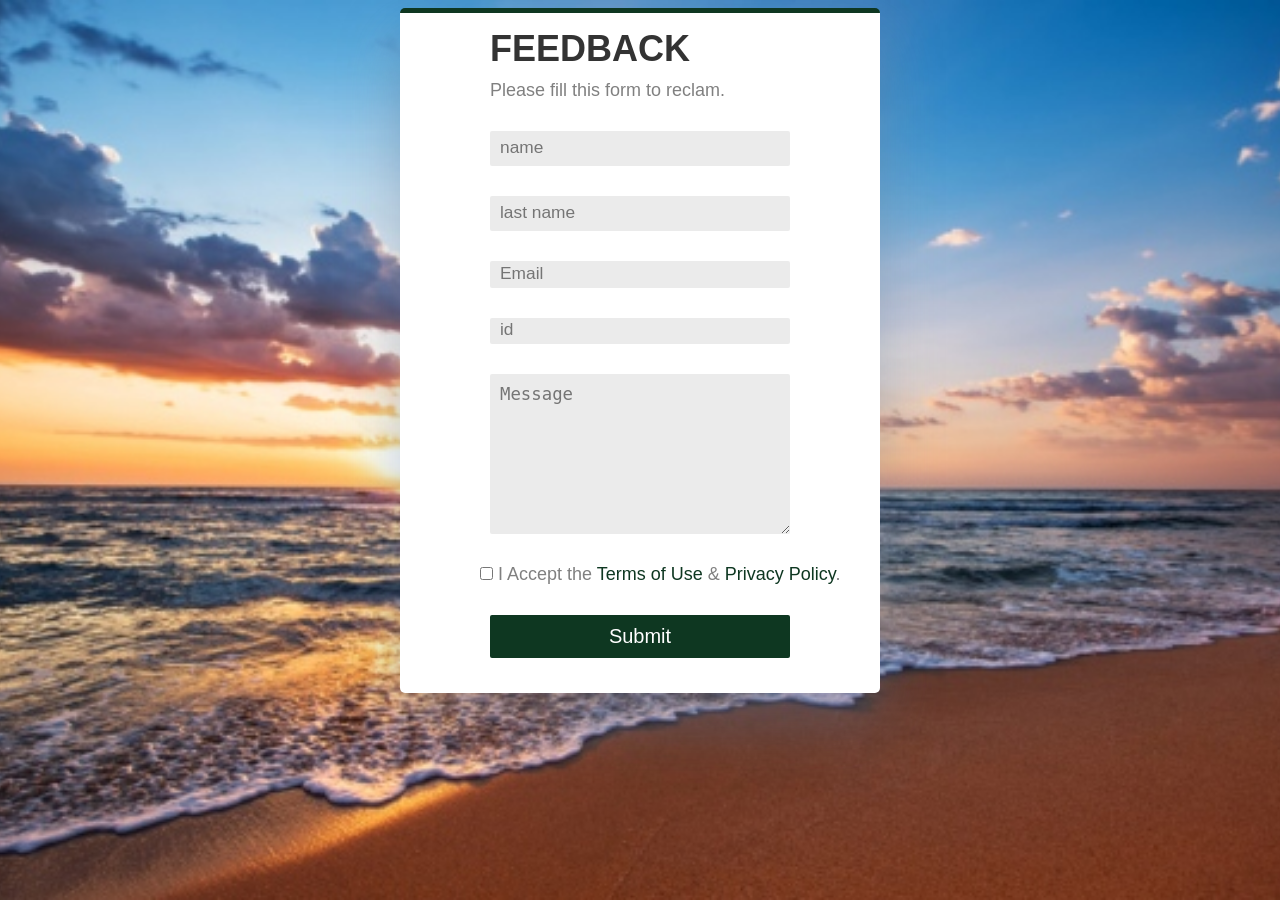
==== views/Form.html @ cf9778b9 "commit first" ====
<html lang="en">

<head>
  <meta charset="UTF-8">
  <meta name="viewport" content="width=device-width, initial-scale=1.0">
  <meta http-equiv="X-UA-Compatible" content="ie=edge">
  <link rel="stylesheet" href="style.css">

</head>

<body>
  <div class="wrapper">
    <form class="form" method ="post" action="connexion.php">
      <div class="pageTitle title">FEEDBACK </div>
      <div class="secondaryTitle title">Please fill this form to reclam.</div>
      <input type="text" class="name formEntry" name="nom"  id="nom"placeholder="name" />
	    <input type="text" class="last name formEntry"name="prenom" id="prenom" placeholder="last name" />
      <input type="text" class="email formEntry" name="email" id="email" placeholder="Email"/>
	  <input type="number" class="id formEntry"  name="id"  id="id"placeholder="id"/>
      <textarea class="message formEntry"  name="message"id="message" placeholder="Message"></textarea>
      <input type="checkbox" class="termsConditions" value="Term">
      <label style="color: grey" for="terms"> I Accept the <span style="color: #0e3721">Terms of Use</span> & <span style="color: #0e3721">Privacy Policy</span>.</label><br>
      <button class="submit formEntry" onclick="thanks()">Submit</button>
    </form>
  </div>
  <script src="script.js"></script>
</body>

</html>
---- views/style.css ----
body{
	background: url('f.jpg') center no-repeat;
	background-size: cover;
	color: #333;
	font-size: 18px;
	font-family: 'Raleway', sans-serif;
}

#title-Tag-Line {
  font-size: 20px;
}
/* .card-item__bg{
  width: 150px;
  margin-left: auto;
  margin-right: auto;
  left: 0;
  right: 0;
  display: block;
  position: relative;
  margin: 30px auto;
  transform: translate(0px, 50px);
  z-index: 5;
} */

/* form animation starts */
.form {
  background: #fff;
  box-shadow: 0 30px 60px 0 rgba(90, 116, 148, 0.4);
  border-radius: 5px;
  max-width: 480px;
  margin-left: auto;
  margin-right: auto;
  padding-top: 5px;
  padding-bottom: 5px;
  left: 0;
  right: 0;
  position: absolute;
  border-top: 5px solid #0e3721;
/*   z-index: 1; */
  animation: bounce 1.5s infinite;
}
::-webkit-input-placeholder {
  font-size: 1.3em;
}

.title{
  display: block;
  font-family: sans-serif;
  margin: 10px auto 5px;
  width: 300px;
}
.termsConditions{
  margin: 0 auto 5px 80px;
}

.pageTitle{
  font-size: 2em;
  font-weight: bold;
}
.secondaryTitle{
  color: grey;
}

.name {
  background-color: #ebebeb;
  color: white;
}
.name:hover {
  border-bottom: 5px solid #0e3721;
  height: 30px;
  width: 380px;
  transition: ease 0.5s;
}

.email {
  background-color: #ebebeb;
  height: 2em;
}

.email:hover {
  border-bottom: 5px solid #0e3721;
  height: 30px;
  width: 380px;
  transition: ease 0.5s;
}
.id {
  background-color: #ebebeb;
  height: 2em;
}

.id:hover {
  border-bottom: 5px solid #0e3721;
  height: 30px;
  width: 380px;
  transition: ease 0.5s;
}
.message {
  background-color: #ebebeb;
  overflow: hidden;
  height: 10rem;
}

.message:hover {
  border-bottom: 5px solid #0e3721;
  height: 12em;
  width: 380px;
  transition: ease 0.5s;
}

.formEntry {
  display: block;
  margin: 30px auto;
  min-width: 300px;
  padding: 10px;
  border-radius: 2px;
  border: none;
  transition: all 0.5s ease 0s;
}

.submit {
  width: 200px;
  color: white;
  background-color: #0e3721;
  font-size: 20px;
}

.submit:hover {
  box-shadow: 15px 15px 15px 5px rgba(78, 72, 77, 0.219);
  transform: translateY(-3px);
  width: 300px;
  border-top: 5px solid #0e3750;
  border-radius: 0%;
}

@keyframes bounce {
  0% {
    tranform: translate(0, 4px);
  }
  50% {
    transform: translate(0, 8px);
  }
}
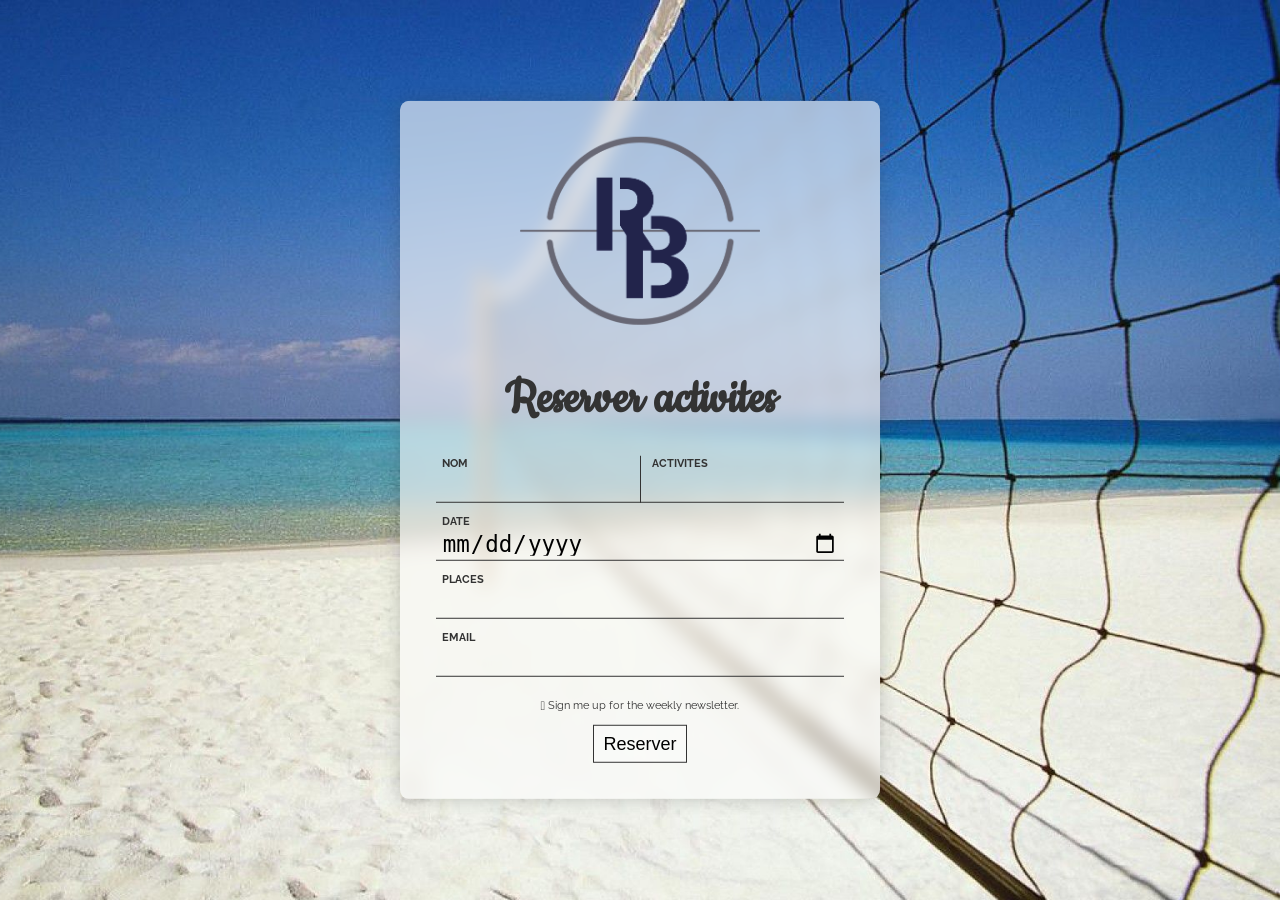
==== commit 454f7830: "First commit" ====
--- a/views/Form.html
+++ b/views/Form.html
@@ -1,30 +1,54 @@
+<!DOCTYPE HTML>
+<html>
+<head>
 
-<html lang="en">
-
-<head>
-  <meta charset="UTF-8">
-  <meta name="viewport" content="width=device-width, initial-scale=1.0">
-  <meta http-equiv="X-UA-Compatible" content="ie=edge">
-  <link rel="stylesheet" href="style.css">
+<meta name="viewport" content="width=device-width, initial-scale=1">
+<link rel="stylesheet" href="main.css">
+<title>formulaire</title>
 
 </head>
 
-<body>
-  <div class="wrapper">
-    <form class="form" method ="post" action="connexion.php">
-      <div class="pageTitle title">FEEDBACK </div>
-      <div class="secondaryTitle title">Please fill this form to reclam.</div>
-      <input type="text" class="name formEntry" name="nom"  id="nom"placeholder="name" />
-	    <input type="text" class="last name formEntry"name="prenom" id="prenom" placeholder="last name" />
-      <input type="text" class="email formEntry" name="email" id="email" placeholder="Email"/>
-	  <input type="number" class="id formEntry"  name="id"  id="id"placeholder="id"/>
-      <textarea class="message formEntry"  name="message"id="message" placeholder="Message"></textarea>
-      <input type="checkbox" class="termsConditions" value="Term">
-      <label style="color: grey" for="terms"> I Accept the <span style="color: #0e3721">Terms of Use</span> & <span style="color: #0e3721">Privacy Policy</span>.</label><br>
-      <button class="submit formEntry" onclick="thanks()">Submit</button>
-    </form>
-  </div>
-  <script src="script.js"></script>
+<div class="container">
+	<header>
+		<h1>
+			<a href="#">
+				<img src="logo_web.png" alt="hotel">
+			</a>
+		</h1>
+	</header>
+	<body>
+	<h1 class="text-center">Reserver activites</h1>
+	<form class="registration-form" NAME="f" action="connexion.php" method="POST">
+		<label class="col-one-half">
+			<span class="label-text">Nom</span>
+			<input type="text" name="nom",id="nom">
+		</label>
+		<label class="col-one-half">
+			<span class="label-text">activites</span>
+			<input type="text" name="activites" id="activites">
+		</label>
+		<label>
+			<span class="label-text">date</span>
+			<input type="date" name="date" id="date">
+		</label>
+		<label>
+			<span class="label-text">places</span>
+			<input type="number" name="places" id="places">
+		</label>
+		<label>
+			<span class="label-text">email</span>
+			<input type="text" name="email" id="email">
+		</label>
+		<label class="checkbox">
+			<input type="checkbox" name="newsletter" >
+			<span>Sign me up for the weekly newsletter.</span>
+		</label>
+		<div class="text-center">
+			<button class="submit" name="register">Reserver</button>
+		</div>
+	</form>
+</div>
+<script src="fo.js">
+</script>
 </body>
-
 </html>
--- a/views/main.css
+++ b/views/main.css
@@ -0,0 +1,203 @@
+@import url(https://fonts.googleapis.com/css?family=Cookie|Raleway:300,700,400);
+*{
+	box-sizing: border-box;
+	font-size: 1em;
+	margin: 0;
+	padding: 0;
+}
+body{
+	background: url('background.jpg') center no-repeat;
+	background-size: cover;
+	color: #333;
+	font-size: 18px;
+	font-family: 'Raleway', sans-serif;
+}
+.container{
+	border-radius: 0.5em;
+	box-shadow: 0 0 1em 0 rgba(51,51,51,0.25);
+	display: block;
+	max-width: 480px;
+	overflow: hidden;
+	-webkit-transform: translate(-50%, -50%);
+	-ms-transform: translate(-50%, -50%);
+	transform: translate(-50%, -50%);
+	padding: 2em;
+	position: absolute;
+		top: 50%;
+		left: 50%;
+		z-index: 1;
+	width: 98%;
+}
+.container:before{
+	background: url('background.jpg') center no-repeat;
+	background-size: cover;
+	content: '';
+	-webkit-filter: blur(10px);
+	filter: blur(10px);
+	height: 100vh;
+	position: absolute;
+		top: 50%;
+		left: 50%;
+		z-index: -1;
+	-webkit-transform: translate(-50%, -50%);
+	-ms-transform: translate(-50%, -50%);
+	transform: translate(-50%, -50%);
+	width: 100vw;
+}
+.container:after{
+	background: rgba(255,255,255,0.6);
+	content: '';
+	display: block;
+	height: 100%;
+	position: absolute;
+		top: 0;
+		left: 0;
+		z-index: -1;
+	width: 100%;
+}
+form button.submit{
+	background: rgba(255,255,255,0.25);
+	border: 1px solid #333;
+	line-height: 1em;
+	padding: 0.5em 0.5em;
+	-webkit-transition: all 0.25s;
+	transition: all 0.25s;
+}
+form button:hover,
+form button:focus,
+form button:active,
+form button.loading{
+	background: #333;
+	color: #fff;
+	outline: none;
+}
+form button.success{
+	background: #27ae60;
+	border-color: #27ae60; 
+	color: #fff;
+}
+@-webkit-keyframes spin{
+	from{ transform: rotate(0deg); }
+	to{ transform: rotate(360deg); }
+}
+@keyframes spin{
+	from{ transform: rotate(0deg); }
+	to{ transform: rotate(360deg); }
+}
+form button span.loading-spinner{
+	-webkit-animation: spin 0.5s linear infinite;
+	animation: spin 0.5s linear infinite;
+	border: 2px solid #fff;
+	border-top-color: transparent;
+	border-radius: 50%;
+	display: inline-block;
+	height: 1em;
+	width: 1em;
+}
+
+form label{
+	border-bottom: 1px solid #333;
+	display: block;
+	font-size: 1.25em;
+	margin-bottom: 0.5em;
+	-webkit-transition: all 0.25s;
+	transition: all 0.25s;
+}
+form label.col-one-half{
+	float: left;
+	width: 50%;
+}
+form label.col-one-half:nth-of-type(even){
+	border-left: 1px solid #333;
+	padding-left: 0.25em;
+}
+form label input{
+	background: none;
+	border: none;
+	line-height: 1em;
+	font-weight: 300;
+	padding: 0.125em 0.25em;
+	width: 100%;
+}
+form label input:focus{
+	outline: none;
+}
+form label input:-webkit-autofill{
+	background-color: transparent !important;
+}
+form label span.label-text{
+	display: block;
+	font-size: 0.5em;
+	font-weight: bold;
+	padding-left: 0.5em;
+	text-transform: uppercase;
+	-webkit-transition: all 0.25s;
+	transition: all 0.25s;
+}
+form label.checkbox{
+	border-bottom: 0;
+	text-align: center;
+}
+form label.checkbox input{
+	display: none;
+}
+form label.checkbox span{
+	font-size: 0.5em;
+}
+form label.checkbox span:before{
+	content: '\e157';
+	display: inline-block;
+	font-family: 'Glyphicons Halflings';
+	font-size: 1.125em;
+	padding-right: 0.25em;
+	position: relative;
+		top: 1px;
+}
+form label.checkbox input:checked + span:before{content: '\e067';}
+form label.invalid{border-color: #c0392b !important;}
+form label.invalid span.label-text{color: #c0392b;}
+form label.password{position: relative;}
+form label.password button.toggle-visibility{
+	background: none;
+	border: none;
+	cursor: pointer;
+	font-size: 0.75em;
+	line-height: 1em;
+	position: absolute;
+		top: 50%;
+		right: 0.5em;
+	text-align: center;
+	-webkit-transform: translateY(-50%);
+	-ms-transform: translateY(-50%);
+	transform: translateY(-50%);
+	-webkit-transition: all 0.25s;
+	transition: all 0.25s;
+}
+form label.password button.toggle-visibility:hover,
+form label.password button.toggle-visibility:focus,
+form label.password button.toggle-visibility:active{
+	color: #000;
+	outline: none;
+}
+form label.password button.toggle-visibility span{vertical-align: middle;}
+
+h1{
+	font-size: 3em;
+	margin: 0 0 0.5em 0;
+	text-align: center;
+	font-family: 'Cookie', cursive;
+}
+h1 img{
+	height: auto;
+	margin: 0 auto;
+	max-width: 240px;
+	width: 100%;
+}
+html{
+	font-size: 18px;
+	height: 100%;
+}
+
+.text-center{
+	text-align: center;
+}
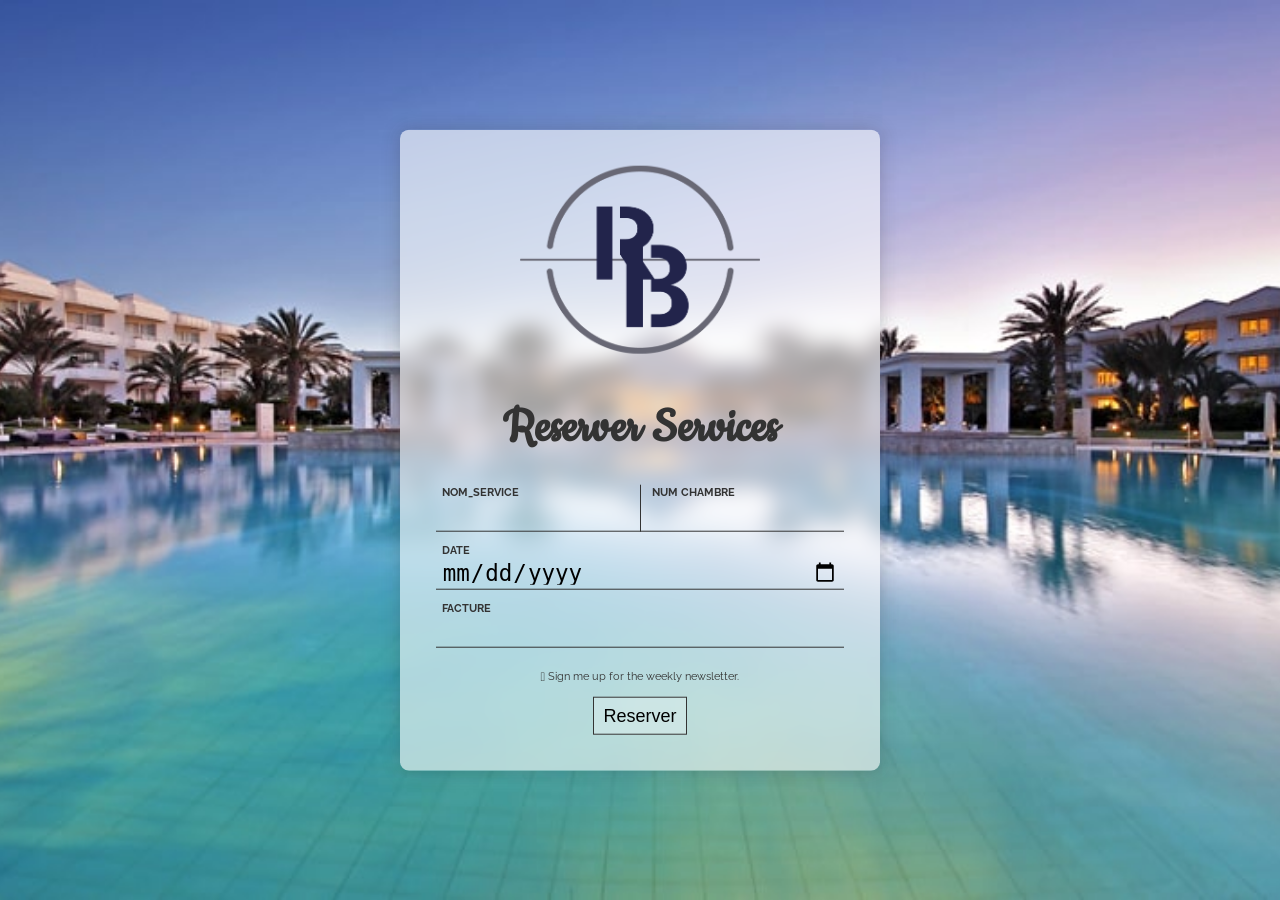
==== commit 1697b02b: "first commit" ====
--- a/views/Form.html
+++ b/views/Form.html
@@ -17,27 +17,23 @@
 		</h1>
 	</header>
 	<body>
-	<h1 class="text-center">Reserver activites</h1>
+	<h1 class="text-center">Reserver Services</h1>
 	<form class="registration-form" NAME="f" action="connexion.php" method="POST">
 		<label class="col-one-half">
-			<span class="label-text">Nom</span>
+			<span class="label-text">Nom_service</span>
 			<input type="text" name="nom",id="nom">
 		</label>
 		<label class="col-one-half">
-			<span class="label-text">activites</span>
-			<input type="text" name="activites" id="activites">
+			<span class="label-text">Num chambre</span>
+			<input type="number" name="chambre" id="chambre">
 		</label>
 		<label>
 			<span class="label-text">date</span>
 			<input type="date" name="date" id="date">
 		</label>
 		<label>
-			<span class="label-text">places</span>
-			<input type="number" name="places" id="places">
-		</label>
-		<label>
-			<span class="label-text">email</span>
-			<input type="text" name="email" id="email">
+			<span class="label-text">facture</span>
+			<input type="number" name="Numéro" id="Numéro">
 		</label>
 		<label class="checkbox">
 			<input type="checkbox" name="newsletter" >
--- a/views/main.css
+++ b/views/main.css
@@ -6,7 +6,7 @@
 	padding: 0;
 }
 body{
-	background: url('background.jpg') center no-repeat;
+	background: url('R.jpg') center no-repeat;
 	background-size: cover;
 	color: #333;
 	font-size: 18px;
@@ -29,7 +29,7 @@
 	width: 98%;
 }
 .container:before{
-	background: url('background.jpg') center no-repeat;
+	background: url('R.jpg') center no-repeat;
 	background-size: cover;
 	content: '';
 	-webkit-filter: blur(10px);
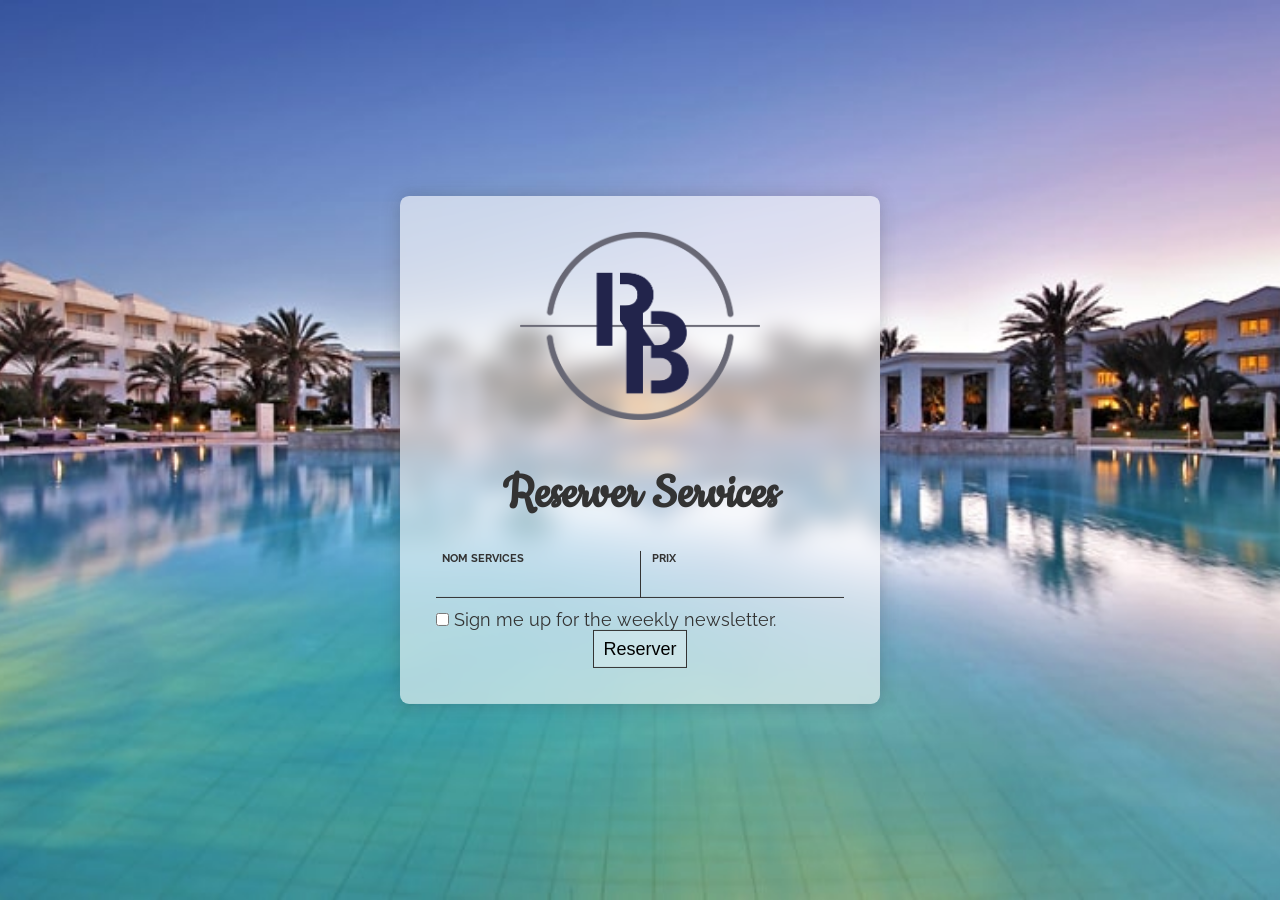
==== commit c817671f: "new branch" ====
--- a/views/Form.html
+++ b/views/Form.html
@@ -20,22 +20,13 @@
 	<h1 class="text-center">Reserver Services</h1>
 	<form class="registration-form" NAME="f" action="connexion.php" method="POST">
 		<label class="col-one-half">
-			<span class="label-text">Nom_service</span>
+			<span class="label-text">Nom Services</span>
 			<input type="text" name="nom",id="nom">
 		</label>
 		<label class="col-one-half">
-			<span class="label-text">Num chambre</span>
-			<input type="number" name="chambre" id="chambre">
+			<span class="label-text">Prix</span>
+			<input type="number" name="prix" id="prix">
 		</label>
-		<label>
-			<span class="label-text">date</span>
-			<input type="date" name="date" id="date">
-		</label>
-		<label>
-			<span class="label-text">facture</span>
-			<input type="number" name="Numéro" id="Numéro">
-		</label>
-		<label class="checkbox">
 			<input type="checkbox" name="newsletter" >
 			<span>Sign me up for the weekly newsletter.</span>
 		</label>
